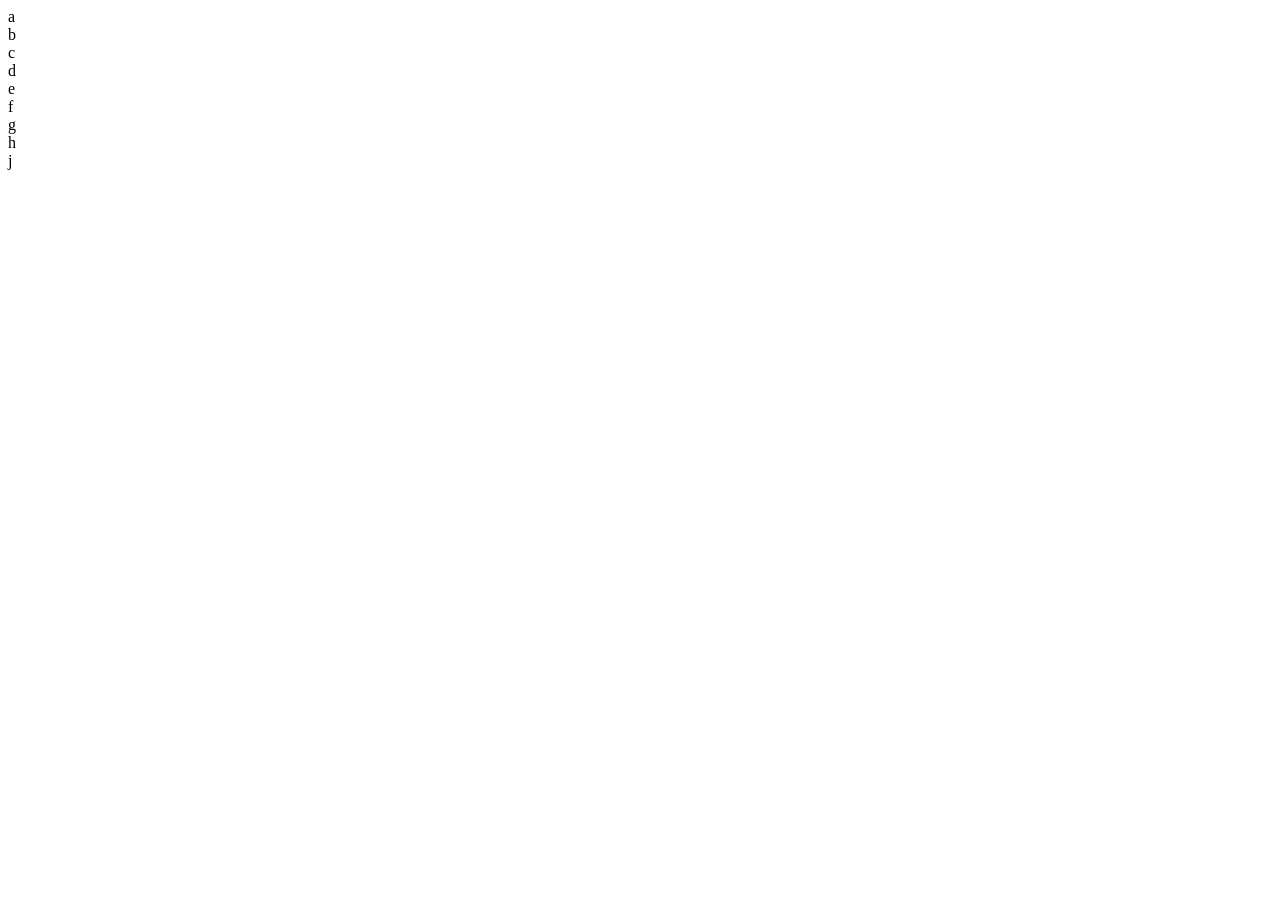
==== index.html @ 551daba4 "text" ====
<!DOCTYPE html>
<html>
<head>
	<title></title>
	<link rel="stylesheet" type="tes/css" href="text.css">
</head>
<body>
      <div class="bos">
      	

      	<div class="a" id="a1">a</div>
      	<div class="a" id="a2">b</div>
      	<div class="a" id="a3">c</div>
      	<div class="a" id="a4">d</div>
      	<div class="a" id="a5">e</div>
      	<div class="a" id="a6">f</div>
        <div class="a" id="a7">g</div>
      	<div class="a" id="a8">h</div>
      	<div class="a" id="a9">j</div>
      	

      </div>
</body>
</html>
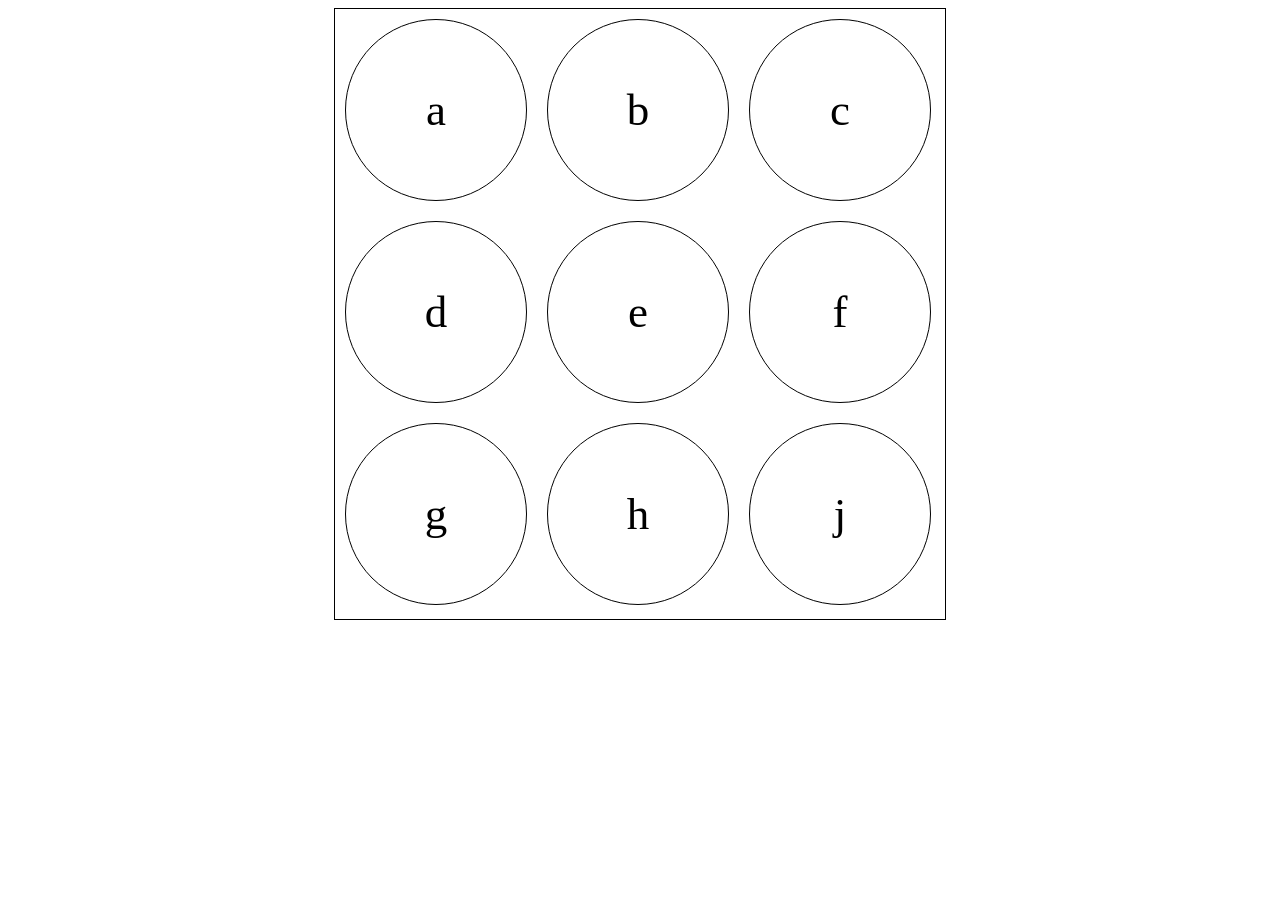
==== commit fdb47e6c: "text" ====
--- a/index.html
+++ b/index.html
@@ -2,7 +2,7 @@
 <html>
 <head>
 	<title></title>
-	<link rel="stylesheet" type="tes/css" href="text.css">
+      <link rel="stylesheet" type="text/css" href="tes.css">
 </head>
 <body>
       <div class="bos">
--- a/tes.css
+++ b/tes.css
@@ -0,0 +1,54 @@
+.bos{
+	width: 610px;
+	height: 610px;
+	border: 1px solid ;
+	margin: auto;
+}
+.a{
+	width: 180px;
+	height: 180px;
+	border: 1px solid;
+	float: left;
+	margin:10px;
+	text-align: center;
+	font-size: 45px;
+	font-weight: 900px;
+	line-height: 180px;
+	border-radius: 90em; 
+}
+#a1:hover{
+	background:url(img/b.png);
+	background-position: 0 0;
+}
+#a2:hover{
+	background: url(img/b.png);
+	background-position: -200px 0;
+}
+#a3:hover{
+	background: url(img/b.png);
+	background-position: -400px 0;
+}
+#a4:hover{
+	background:url(img/b.png);
+	background-position: 0 -200px;
+}
+#a5:hover{
+	background: url(img/b.png);
+	background-position: -200px -200px;
+}
+#a6:hover{
+	background: url(img/b.png);
+	background-position: -200px -400px;
+}
+#a7:hover{
+	background:url(img/b.png);
+	background-position:0 -400px;
+}
+#a8:hover{
+	background: url(img/b.png);
+	background-position: -200px -400px;
+}
+#a9:hover{
+	background: url(img/b.png);
+	background-position: -400px -400px;
+}
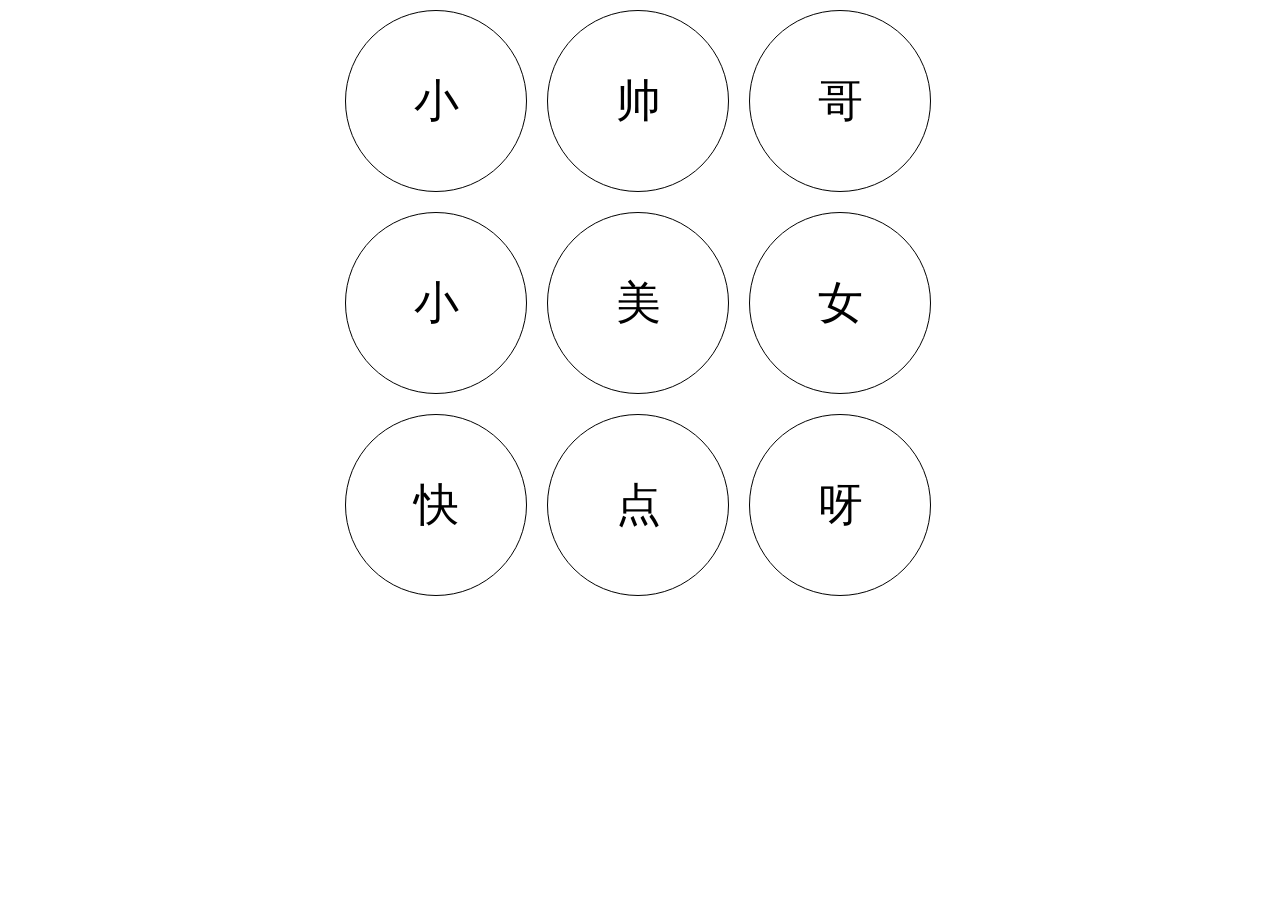
==== commit 61afa01f: "ts" ====
--- a/index.html
+++ b/index.html
@@ -8,15 +8,15 @@
       <div class="bos">
       	
 
-      	<div class="a" id="a1">a</div>
-      	<div class="a" id="a2">b</div>
-      	<div class="a" id="a3">c</div>
-      	<div class="a" id="a4">d</div>
-      	<div class="a" id="a5">e</div>
-      	<div class="a" id="a6">f</div>
-        <div class="a" id="a7">g</div>
-      	<div class="a" id="a8">h</div>
-      	<div class="a" id="a9">j</div>
+      	<div class="a" id="a1">小</div>
+      	<div class="a" id="a2">帅</div>
+      	<div class="a" id="a3">哥</div>
+      	<div class="a" id="a4">小</div>
+      	<div class="a" id="a5">美</div>
+      	<div class="a" id="a6">女</div>
+            <div class="a" id="a7">快</div>
+      	<div class="a" id="a8">点</div>
+      	<div class="a" id="a9">呀</div>
       	
 
       </div>
--- a/tes.css
+++ b/tes.css
@@ -1,7 +1,13 @@
+*{
+	margin: 0;
+	padding: 0;
+	list-style: none;
+	text-decoration: none;
+
+}
 .bos{
 	width: 610px;
 	height: 610px;
-	border: 1px solid ;
 	margin: auto;
 }
 .a{
@@ -17,6 +23,7 @@
 	border-radius: 90em; 
 }
 #a1:hover{
+
 	background:url(img/b.png);
 	background-position: 0 0;
 }
